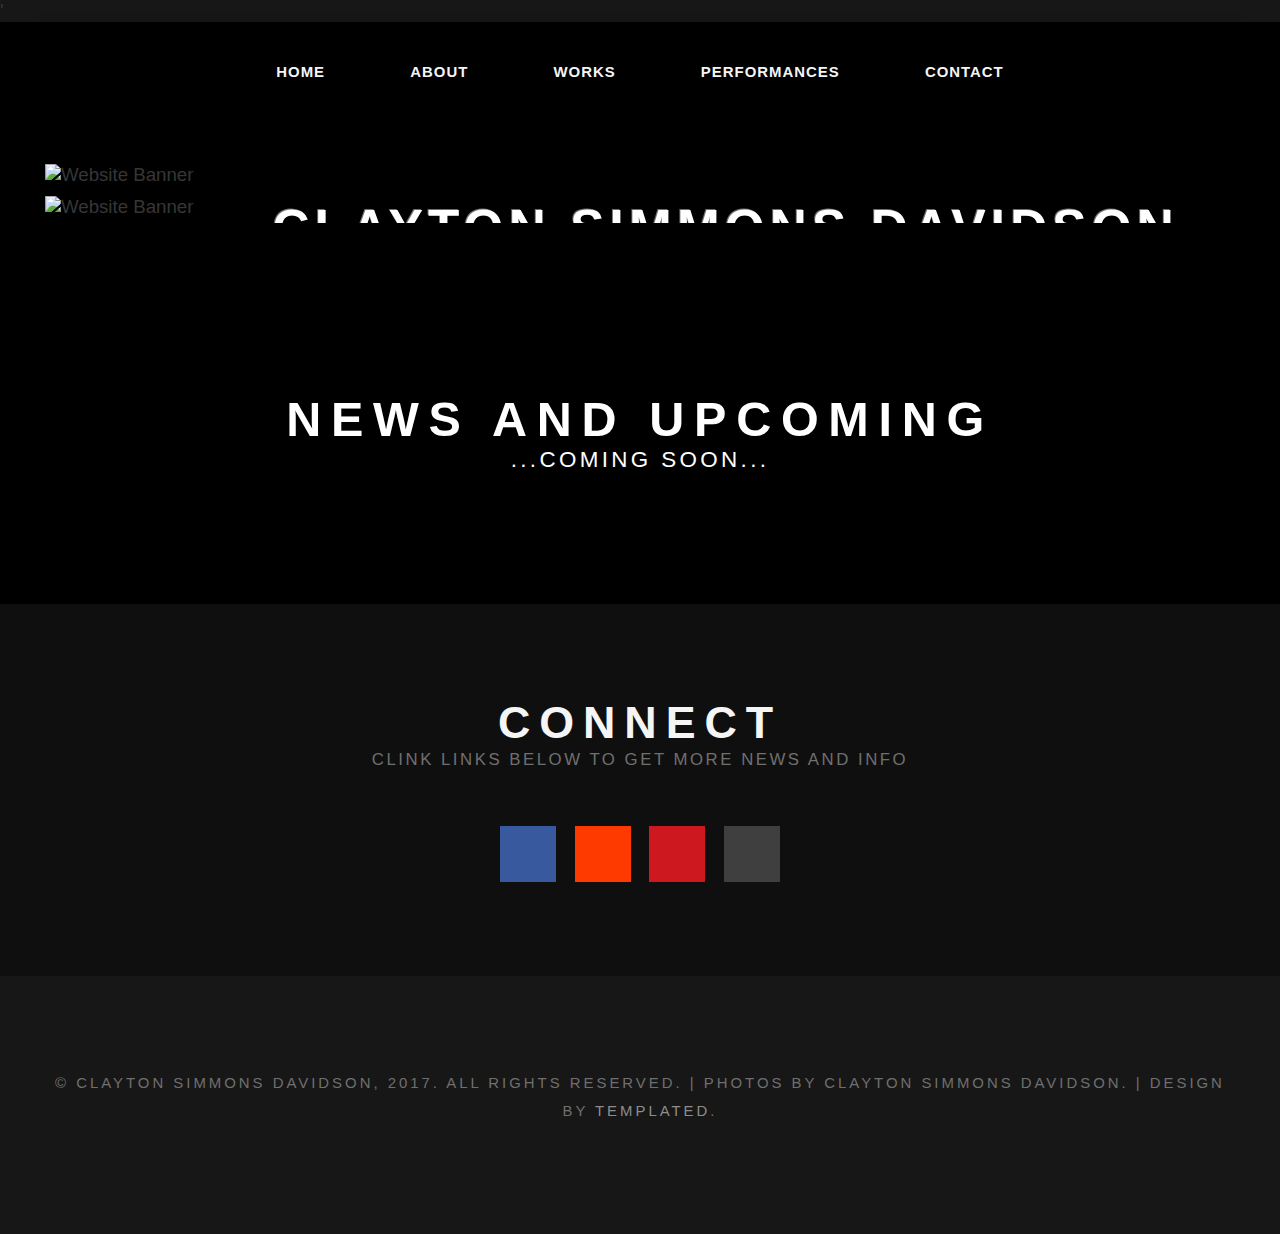
==== index.html @ 280177c4 "Add files via upload" ====
<!DOCTYPE html PUBLIC "-//W3C//DTD XHTML 1.0 Strict//EN" "http://www.w3.org/TR/xhtml1/DTD/xhtml1-strict.dtd">
<!--
Design by TEMPLATED
http://templated.co
Released for free under the Creative Commons Attribution License

Name       : Under The Bridge 
Description: A two-column, fixed-width design with dark color scheme.
Version    : 1.0
Released   : 20130602

-->
' <html xmlns="http://www.">
<head>
<meta http-equiv="Content-Type" content="text/html; charset=utf-8" />
<title>Clayton Simmons Davidson | Composer</title>
<meta name="keywords" content="" />
<meta name="description" content="" />
<link href="default.css" rel="stylesheet" type="text/css" media="all" />
<link href="fonts.css" rel="stylesheet" type="text/css" media="all" />
<!--[if IE 6]>
<link href="default_ie6.css" rel="stylesheet" type="text/css" />
<![endif]-->
</head>
<body>
<div id="wrapper-front">
	<div id="menu" class="container" style="width:100%; padding:0px;">
		<ul>
			<li class="current_page_item"><a href="index.html">Home</a></li>
			<li><a href="about.html">About</a></li>
			<li><a href="works.html">Works</a></li>
			<li><a href="performances.html">Performances</a></li>
            <li><a href="contact.html">Contact</a></li>
		</ul>
    </div>
	<!-- end #menu -->
	<div id="header" class="container">
        <div id="banner"><img class="image-full" src="images/into entropy spectrum 308p.jpg" alt="Website Banner"/></div>
        <div id="logo">
			<h1><a href="#" style="cursor: text">Clayton Simmons Davidson</a></h1>
			<p>Composer</p>
		</div>
		<div id="banner"><img class="image-full" src="images/IMG_1082 crop.JPG" alt="Website Banner"/></div>
	</div>
	
	<div id="page" class="container">
        <div id="welcome" class="container">
		<div class="title">
			<h2>News and Upcoming</h2>
            <span class="byline">...Coming Soon...</span>
        </div>
	</div>
	</div>
</div>
<div id="footer-wrapper">
	<div id="footer" class="container">
		<h2>Connect</h2>
		<span class="byline">Clink links below to get more news and info</span>
		<ul class="contact">
			<li><a href="https://www.facebook.com/profile.php?id=100001214511544/" class="icon icon-facebook" target="_blank"><span>Facebook</span></a></li>
			<li><a href="https://soundcloud.com/cs-davidson" class="icon icon-soundcloud" target="_blank"><span>Soundcloud</span></a></li>
            <li><a href="https://www.youtube.com/channel/UCtIOoXngxqVNChLkGbNOw8g" class="icon icon-youtube" target="_blank"><span>Youtube</span></a></li>
			<li><a href="#" class="icon icon-rss"><span>RSS</span></a></li>
		</ul>
	</div>
</div>
<div id="copyright" class="container">
	<p>&copy; Clayton Simmons Davidson, 2017. All rights reserved. | Photos by Clayton Simmons Davidson. | Design by <a href="http://templated.co" rel="nofollow">TEMPLATED</a>.</p>
</div>
</body>
</html>
---- default.css ----
html, body {
    min-width: 753px;
	height: 100%;
}

body {
	margin: 0px;
	padding: 0px;
	background: #171717;
	font-family: 'Source Sans Pro', sans-serif;
	font-size: 14pt;
	font-weight: 300;
    
	color: #363636;
}


h1, h2, h3 {
	margin: 0;
	padding: 0;
}

p, ol, ul {
	margin-top: 0px;
}

p {
	line-height: 190%;
}

strong {
}

a {
	color: #006699;
    text-decoration: none;
}

a:hover {
	text-decoration: none;
}

img {
	border: none;
}

    .banner
    {
        overflow: hidden;
        margin: 5px;
        max-width: 1200px;
        height: auto;
    }

	.image
	{
		display: inline-block;
	}
	
		.image img
		{
			display: block;

		}

	.image-full
	{
		display: block;
        max-width: 100%;
        height: auto;
		padding: 5px;
        box-sizing: border-box;
        background: #000000;
	}
	
    .image-full2
	{
		display: block;
        max-width: 90%;
        height: auto;
		padding: 5px;
        margin: 0 auto;
        box-sizing: border-box;
        background: #000000;
	}

	.image-left
	{
		float: left;
		margin: 0 2em 2em 0;
	}
	
	.image-centered
	{
		display: block;
		margin: 0 0 2em 0;
	}

		.image-centered img
		{
			margin: 0 auto;
			width: auto;
		}

hr {
	display: none;
}

	ul.style2
	{
		margin: 0;
		padding: 0;
		list-style: none;
	}
	
	ul.style2 li
	{
		border-top: solid 1px #E5E5E5;
		padding: 0.80em 0;
	}
	
	ul.style2 li:first-child
	{
		border-top: 0;
		padding-top: 0;
	}

/*********************************************************************************/
/* Social Icon Styles                                                            */
/*********************************************************************************/

	ul.contact
	{
		margin: 0;
		padding: 3em 0em 0em 0em;
		list-style: none;
	}
	
	ul.contact li
	{
		display: inline-block;
		padding: 0em 0.30em;
		font-size: 1.2em;
	}
	
	ul.contact li span
	{
		display: none;
		margin: 0;
		padding: 0;
	}
	
	ul.contact li a
	{
		color: #FFF;
	}
	
	ul.contact li a:before
	{
		display: inline-block;
		background: #3f3f3f;
		width: 56px;
		height: 56px;
		line-height: 56px;
		text-align: center;
		color: #FFFFFF;
	}
	
	ul.contact li a.icon-twitter:before { background: #2DAAE4; }
	ul.contact li a.icon-facebook:before { background: #39599F; }
	ul.contact li a.icon-youtube:before { background: rgb(204, 24, 30);	}
	ul.contact li a.icon-soundcloud:before { background: #ff3a00; }
	ul.contact li a.icon-rss:before { }
    a.icon-rss:hover { cursor:default }

/*********************************************************************************/
/* Heading Titles                                                                */
/*********************************************************************************/

	.title
	{
		margin-bottom: 2em;
		text-transform: uppercase;
	}

	.title h2
	{
		letter-spacing: 0.20em;
		font-weight: 700;
		font-size: 2em;
		color: #171717;
	}
	
	.title .byline
	{
		letter-spacing: 0.15em;
		text-transform: uppercase;
		font-weight: 400;
		font-size: 0.90em;
		color: #6F6F6F;
	}

/** WRAPPER */

#wrapper {
	background: #F5F5F5 url(images/bg01.png) repeat;
    max-width: auto;
}

#wrapper-front {
	background: #000000 url(images/bg01.png) repeat;
    max-width: auto;
}


#footer-wrapper
{
	background: #0F0F0F;
}

#footer-wrapper {
    max-width: 100%;

}

.container {
	max-width: 1200px;
	margin: 0px auto;
}

.clearfix {
	clear: both;
}


/*********************************************************************************/
/* Header                                                                        */
/*********************************************************************************/

	#header 
	{
		position: relative;
		overflow: hidden;
		box-sizing: border-box;
		box-shadow: 0px 0px 10px rgba(0,0,0,0.2);
	}

/*********************************************************************************/
/* Logo                                                                          */
/*********************************************************************************/

	#logo 
{
		position: absolute;
		top: 33%;
		right: 5px;
		padding: 1em 3em;
		background: rgba(0,0,0,0.4);
		text-transform: uppercase;
		z-index: 10;
	}
	
	#logo h1
	{
		letter-spacing: 0.10em;
		text-align: right;
		font-size: 2.75em;
        text-shadow: -1px -1px 0 #6F6F6F;
        cursor: text;
        
	}
	
	#logo p 
	{
		letter-spacing: 0.10em;
		color: #FFFFFF;
        text-align: right;
        margin: 0px;
	}
	
	#logo a 
	{
		text-decoration: none;
		color: #FFFFFF;
	}

/*********************************************************************************/
/* Banner                                                                        */
/*********************************************************************************/

	#banner 
	{
		overflow: hidden;
		z-index: 1;
	}
	
	#banner .image
	{
		border: 5px solid #000000;

	}
	

/** MENU */

#menu {
	overflow: hidden;
	margin-bottom: 2em;
	background: #000000;
	box-shadow: 0px 0px 10px rgba(0,0,0,0.2);
	height: 100px;
    min-width: 190px;
}

#menu ul {
	margin: 0;
    background: #000000;
	padding: 0px 0px 0px 0px;
	list-style: none;
	line-height: normal;
	text-align: center;
}

#menu li {
	display: inline-block;
}

#menu a {
	display: block;
	letter-spacing: 1px;
	line-height: 100px;
	padding: 0 40px;
	text-decoration: none;
	text-align: center;
	text-transform: uppercase;
	font-size: 0.80em;
	font-weight: 600;
	border: none;
	color: #F5F5F5;
}

#menu a:hover, #menu .current_page_item a {
	text-decoration: none;
	background: #A0A0A0;
}

#menu .current_page_item a {
	background: #000000;
}

/** PAGE */

#page
{
	position: relative;
	overflow: hidden;
	padding: 4em 0em 5em 0em;
}

@media screen and (max-width: 1217px) {
    #page {
        margin-left: 15px;
    }
}

@media screen and (max-width: 1199px) {
    #page {
        margin-left: auto;
    }
}

@media screen and (max-width: 1017px) {
    #page {
        margin-left: 15px;
    }
}

@media screen and (max-width: 991px) {
    #page {
        margin-left: auto;
    }
}

@media screen and (max-width: 797px) {
    #page {
        margin-left: 15px;
    }
}
/** CONTENT */

#content
{
	float: left;
	max-width: 850px;
}

/*********************************************************************************/
/* Sidebar                                                                       */
/*********************************************************************************/

	#sidebar
	{
        position: absolute;
        right: 0;
		max-width: 375px;
        
	    
	}
	
	#sidebar .title h2
	{
		font-size: 1.6em;
	}
	
	#sidebar .box1
	{
		margin-bottom: 3em;
	}

    #popout
    {   
        background: #FFF;
        box-shadow: 0px 0px 10px rgba(0,0,0,0.2);
        padding: 15px 15px 0px 15px;
        max-width: 375px;
    }

    .toggle 
    {
        text-decoration: none;
        font-size: 2em;
        color: rgba(0, 0, 0, 0.61);
        -webkit-transition: all 0.65s ease-out 0.00844155844s;
        -moz-transition: all 0.65s ease-out 0.00844155844s;
        transition: all 0.65s ease-out 0.00844155844s;
        position: absolute;
        right: 5px;
        z-index: 0;
        cursor: pointer;
        background: rgb(234, 234, 234);
        box-shadow: 0px 0px 10px rgba(0,0,0,0.2);
        padding: 0px 8px;
        margin-right: -5px;
       
        
    } 

    .sidebar 
    {
        position: absolute;
        top: 0px;
        bottom: 0px;
        right: -380px;
        -webkit-transition: all 0.65s ease-out 0s;
        -moz-transition: all 0.65s ease-out 0s;
        transition: all 0.65s ease-out 0s;
        width: 375px;
    }

@media screen and (max-width: 772px) {
    #slide:checked + .container .toggle 
    {
        right: 400px;
    }
}
    #slide:checked + .container .sidebar 
    {
        right: 5px;
    }

    #slide:checked + .container .toggle 
    {
        right: 385px;
    }

@media screen and (max-width: 767px) {
    
    #slide:checked + .container .toggle 
    {
        right: 400px;
    }
    
    .toggle {
        padding-right: 40px;
        margin-right: -20px;
    }
}
    #slide 
    {
        display: none; 
    }



/*********************************************************************************/
/* Footer                                                                        */
/*********************************************************************************/

	#footer
	{
		overflow: hidden;
		padding: 5em 0em;
		text-align: center;
		text-transform: uppercase;
		color: #6F6F6F;
	}
	
	#footer h2
	{
		letter-spacing: 0.20em;
		font-weight: 700;
		font-size: 2.4em;
		color: #F5F5F5;
	}
	
	#footer .byline
	{
		letter-spacing: 0.15em;
		text-transform: uppercase;
		font-weight: 400;
		font-size: 0.90em;
		color: #6F6F6F;
	}

/*********************************************************************************/
/* Copyright                                                                     */
/*********************************************************************************/

	#copyright
	{
		overflow: hidden;
		padding: 5em 0em;
	}
	
	#copyright p
	{
		letter-spacing: 0.20em;
		text-align: center;
		text-transform: uppercase;
		font-size: 0.80em;
		color: #6F6F6F;
	}
	
	#copyright a
	{
		text-decoration: none;
		color: #8C8C8C;
	}

/*********************************************************************************/
/* Welcome                                                                       */
/*********************************************************************************/

	#welcome
	{
		overflow: hidden;
		padding: 5em 0em 0em 0em;
		text-align: center;
	}
	
	#welcome h2
	{
		letter-spacing: 0.20em;
		text-transform: uppercase;
		font-size: 2.6em;
        color: #FFFFFF;
	}
	
	#welcome p
	{
		font-size: 1.3em;
	}

	#welcome .byline
	{
		display: block;
		letter-spacing: 0.15em;
		text-transform: uppercase;
		font-weight: 400;
		font-size: 1.2em;
		color: #FFFFFF;
	}

/*********************************************************************************/
/* Main Title                                                                       */
/*********************************************************************************/	

	#main-title
	{
		overflow: hidden;
		border-bottom: 1px solid #E5E5E5;
		text-align: center;
        margin-bottom: 0px;
	}
	
	#main-title h2
	{
		letter-spacing: 0.20em;
		text-transform: uppercase;
		font-size: 2.6em;
	}
	
	#main-title p
	{
		font-size: 1.3em;
	}

	#main-title .byline
	{
		display: block;
		letter-spacing: 0.15em;
		text-transform: uppercase;
		font-weight: 400;
		font-size: 1.2em;
		color: #6F6F6F;
	}
	
/*********************************************************************************/
/* Works List                                                                      */
/*********************************************************************************/

    .movements
    {
        margin-left: 30px;
    }

    #works-list
    {
        margin-left: 30px;
        margin-bottom: 50px;
    }   

    #works-list span
    {
        font-size: 1.5em;
    }

    #works-list ul
    {
        padding-left: 20px;
    }
    

    #works-list li
    {
        font-size: .95em;
        padding-right: 10px;
        list-style-type: none;
        display: inline;
    }

    #works-list-notes 
    {
        margin-left: 20px;
        font-size: .95em;
        max-width: 770px;
    }

    #works-list-notes strong
    {
        font-weight: 500;
    }

/*********************************************************************************/
/* Performances                                                                     */
/*********************************************************************************/

    .performance-year
    {
        margin-left: 30px;
        margin-bottom: 50px;
    }

    .performance-year h3
    {
        margin-bottom: 1em;
    }
    
    .performance
    {
        margin-left: 20px;
    }

    .performance p
    {
        margin-bottom: .5em;
    }

/*********************************************************************************/
/* About                                                                     */
/*********************************************************************************/

    .small-container
    {
        max-width: 750px;
    }

    .about-photo
    {
        margin: 10px;
        float: right;
        max-width: 230px;
        border: 5px solid #FFFFFF;
        box-shadow: 0px 0px 10px 0px rgba(0,0,0,0.2);
    }

    .button
    {
        margin-left: 10px;
        padding: 15px;
        background: #FFFFFF;
        box-shadow: 0px 0px 10px 0px rgba(0,0,0,0.2);
    }

    a.button:hover
    {
        background: #F5F5F5;   
    }
/*********************************************************************************/
/* Contact                                                                  */
/*********************************************************************************/

    table
    {
        margin-left: 30px;
        
    }

@import url(https://fonts.googleapis.com/css?family=Poiret+One|Varela+Round);
---- fonts.css ----
@charset 'UTF-8';

@font-face
{
	font-family: 'FontAwesome';
	src: url('fonts/fontawesome-webfont.eot?v=3.0.1');
	src: url('fonts/fontawesome-webfont.eot?#iefix&v=3.0.1') format('embedded-opentype'),
	     url('fonts/fontawesome-webfont.woff?v=3.0.1') format('woff'),
	     url('fonts/fontawesome-webfont.ttf?v=3.0.1') format('truetype'),
	     url('fonts/fontawesome-webfont.svg#FontAwesome') format('svg');
	font-weight: normal;
	font-style: normal;
}

@font-face
{
	font-family: 'Font-Awesome-Social';
	src: url('fonts/fontawesome-social-webfont.eot');
	src: url('fonts/fontawesome-social-webfont.eot?#iefix') format('embedded-opentype'),
	     url('fonts/fontawesome-social-webfont.woff') format('woff'),
		 url('fonts/fontawesome-social-webfont.ttf') format('truetype'),
		 url('fonts/fontawesome-social-webfont.svg#Font-Awesome-More') format('svg');
	font-weight: normal;
	font-style: normal;
}

/*********************************************************************************/
/* Icons                                                                         */
/*********************************************************************************/

	/*
		Powered by:
		
		Font Awesome (http://fortawesome.github.com/Font-Awesome/)
		Font Awesome More (http://gregoryloucas.github.com/Font-Awesome-More/)
	*/

	.icon
	{
		text-decoration: none;
	}

		.icon:before
		{
			font-size: 1.25em;
			text-decoration: none;
			font-family: FontAwesome;
			font-weight: normal;
			font-style: normal;
			-webkit-text-rendering: optimizeLegibility;
			-moz-text-rendering: optimizeLegibility;
			-ms-text-rendering: optimizeLegibility;
			-o-text-rendering: optimizeLegibility;
			text-rendering: optimizeLegibility;
			-webkit-font-smoothing: antialiased;
			-moz-font-smoothing: antialiased;
			-ms-font-smoothing: antialiased;
			-o-font-smoothing: antialiased;
			font-smoothing: antialiased;
			-webkit-font-feature-settings: "liga" 1, "dlig" 1;
			-moz-font-feature-settings: "liga=1, dlig=1";
			-ms-font-feature-settings: "liga" 1, "dlig" 1;
			-o-font-feature-settings: "liga" 1, "dlig" 1;
			font-feature-settings: "liga" 1, "dlig" 1;
		}

		.icon-glass:before                { content: "\f000"; }
		.icon-music:before                { content: "\f001"; }
		.icon-search:before               { content: "\f002"; }
		.icon-envelope:before             { content: "\f003"; }
		.icon-heart:before                { content: "\f004"; }
		.icon-star:before                 { content: "\f005"; }
		.icon-star-empty:before           { content: "\f006"; }
		.icon-user:before                 { content: "\f007"; }
		.icon-film:before                 { content: "\f008"; }
		.icon-th-large:before             { content: "\f009"; }
		.icon-th:before                   { content: "\f00a"; }
		.icon-th-list:before              { content: "\f00b"; }
		.icon-ok:before                   { content: "\f00c"; }
		.icon-remove:before               { content: "\f00d"; }
		.icon-zoom-in:before              { content: "\f00e"; }

		.icon-zoom-out:before             { content: "\f010"; }
		.icon-off:before                  { content: "\f011"; }
		.icon-signal:before               { content: "\f012"; }
		.icon-cog:before                  { content: "\f013"; }
		.icon-trash:before                { content: "\f014"; }
		.icon-home:before                 { content: "\f015"; }
		.icon-file:before                 { content: "\f016"; }
		.icon-time:before                 { content: "\f017"; }
		.icon-road:before                 { content: "\f018"; }
		.icon-download-alt:before         { content: "\f019"; }
		.icon-download:before             { content: "\f01a"; }
		.icon-upload:before               { content: "\f01b"; }
		.icon-inbox:before                { content: "\f01c"; }
		.icon-play-circle:before          { content: "\f01d"; }
		.icon-repeat:before               { content: "\f01e"; }

		/* \f020 doesn't work in Safari. all shifted one down */
		.icon-refresh:before              { content: "\f021"; }
		.icon-list-alt:before             { content: "\f022"; }
		.icon-lock:before                 { content: "\f023"; }
		.icon-flag:before                 { content: "\f024"; }
		.icon-headphones:before           { content: "\f025"; }
		.icon-volume-off:before           { content: "\f026"; }
		.icon-volume-down:before          { content: "\f027"; }
		.icon-volume-up:before            { content: "\f028"; }
		.icon-qrcode:before               { content: "\f029"; }
		.icon-barcode:before              { content: "\f02a"; }
		.icon-tag:before                  { content: "\f02b"; }
		.icon-tags:before                 { content: "\f02c"; }
		.icon-book:before                 { content: "\f02d"; }
		.icon-bookmark:before             { content: "\f02e"; }
		.icon-print:before                { content: "\f02f"; }

		.icon-camera:before               { content: "\f030"; }
		.icon-font:before                 { content: "\f031"; }
		.icon-bold:before                 { content: "\f032"; }
		.icon-italic:before               { content: "\f033"; }
		.icon-text-height:before          { content: "\f034"; }
		.icon-text-width:before           { content: "\f035"; }
		.icon-align-left:before           { content: "\f036"; }
		.icon-align-center:before         { content: "\f037"; }
		.icon-align-right:before          { content: "\f038"; }
		.icon-align-justify:before        { content: "\f039"; }
		.icon-list:before                 { content: "\f03a"; }
		.icon-indent-left:before          { content: "\f03b"; }
		.icon-indent-right:before         { content: "\f03c"; }
		.icon-facetime-video:before       { content: "\f03d"; }
		.icon-picture:before              { content: "\f03e"; }

		.icon-pencil:before               { content: "\f040"; }
		.icon-map-marker:before           { content: "\f041"; }
		.icon-adjust:before               { content: "\f042"; }
		.icon-tint:before                 { content: "\f043"; }
		.icon-edit:before                 { content: "\f044"; }
		.icon-share:before                { content: "\f045"; }
		.icon-check:before                { content: "\f046"; }
		.icon-move:before                 { content: "\f047"; }
		.icon-step-backward:before        { content: "\f048"; }
		.icon-fast-backward:before        { content: "\f049"; }
		.icon-backward:before             { content: "\f04a"; }
		.icon-play:before                 { content: "\f04b"; }
		.icon-pause:before                { content: "\f04c"; }
		.icon-stop:before                 { content: "\f04d"; }
		.icon-forward:before              { content: "\f04e"; }

		.icon-fast-forward:before         { content: "\f050"; }
		.icon-step-forward:before         { content: "\f051"; }
		.icon-eject:before                { content: "\f052"; }
		.icon-chevron-left:before         { content: "\f053"; }
		.icon-chevron-right:before        { content: "\f054"; }
		.icon-plus-sign:before            { content: "\f055"; }
		.icon-minus-sign:before           { content: "\f056"; }
		.icon-remove-sign:before          { content: "\f057"; }
		.icon-ok-sign:before              { content: "\f058"; }
		.icon-question-sign:before        { content: "\f059"; }
		.icon-info-sign:before            { content: "\f05a"; }
		.icon-screenshot:before           { content: "\f05b"; }
		.icon-remove-circle:before        { content: "\f05c"; }
		.icon-ok-circle:before            { content: "\f05d"; }
		.icon-ban-circle:before           { content: "\f05e"; }

		.icon-arrow-left:before           { content: "\f060"; }
		.icon-arrow-right:before          { content: "\f061"; }
		.icon-arrow-up:before             { content: "\f062"; }
		.icon-arrow-down:before           { content: "\f063"; }
		.icon-share-alt:before            { content: "\f064"; }
		.icon-resize-full:before          { content: "\f065"; }
		.icon-resize-small:before         { content: "\f066"; }
		.icon-plus:before                 { content: "\f067"; }
		.icon-minus:before                { content: "\f068"; }
		.icon-asterisk:before             { content: "\f069"; }
		.icon-exclamation-sign:before     { content: "\f06a"; }
		.icon-gift:before                 { content: "\f06b"; }
		.icon-leaf:before                 { content: "\f06c"; }
		.icon-fire:before                 { content: "\f06d"; }
		.icon-eye-open:before             { content: "\f06e"; }

		.icon-eye-close:before            { content: "\f070"; }
		.icon-warning-sign:before         { content: "\f071"; }
		.icon-plane:before                { content: "\f072"; }
		.icon-calendar:before             { content: "\f073"; }
		.icon-random:before               { content: "\f074"; }
		.icon-comment:before              { content: "\f075"; }
		.icon-magnet:before               { content: "\f076"; }
		.icon-chevron-up:before           { content: "\f077"; }
		.icon-chevron-down:before         { content: "\f078"; }
		.icon-retweet:before              { content: "\f079"; }
		.icon-shopping-cart:before        { content: "\f07a"; }
		.icon-folder-close:before         { content: "\f07b"; }
		.icon-folder-open:before          { content: "\f07c"; }
		.icon-resize-vertical:before      { content: "\f07d"; }
		.icon-resize-horizontal:before    { content: "\f07e"; }

		.icon-bar-chart:before            { content: "\f080"; }
		.icon-twitter-sign:before         { content: "\f081"; }
		.icon-facebook-sign:before        { content: "\f082"; }
		.icon-camera-retro:before         { content: "\f083"; }
		.icon-key:before                  { content: "\f084"; }
		.icon-cogs:before                 { content: "\f085"; }
		.icon-comments:before             { content: "\f086"; }
		.icon-thumbs-up:before            { content: "\f087"; }
		.icon-thumbs-down:before          { content: "\f088"; }
		.icon-star-half:before            { content: "\f089"; }
		.icon-heart-empty:before          { content: "\f08a"; }
		.icon-signout:before              { content: "\f08b"; }
		.icon-linkedin-sign:before        { content: "\f08c"; }
		.icon-pushpin:before              { content: "\f08d"; }
		.icon-external-link:before        { content: "\f08e"; }

		.icon-signin:before               { content: "\f090"; }
		.icon-trophy:before               { content: "\f091"; }
		.icon-github-sign:before          { content: "\f092"; }
		.icon-upload-alt:before           { content: "\f093"; }
		.icon-lemon:before                { content: "\f094"; }
		.icon-phone:before                { content: "\f095"; }
		.icon-check-empty:before          { content: "\f096"; }
		.icon-bookmark-empty:before       { content: "\f097"; }
		.icon-phone-sign:before           { content: "\f098"; }
		.icon-twitter:before              { content: "\f099"; }
		.icon-facebook:before             { content: "\f09a"; }
		.icon-github:before               { content: "\f09b"; }
		.icon-unlock:before               { content: "\f09c"; }
		.icon-credit-card:before          { content: "\f09d"; }
		.icon-rss:before                  { content: "\f09e"; }

		.icon-hdd:before                  { content: "\f0a0"; }
		.icon-bullhorn:before             { content: "\f0a1"; }
		.icon-bell:before                 { content: "\f0a2"; }
		.icon-certificate:before          { content: "\f0a3"; }
		.icon-hand-right:before           { content: "\f0a4"; }
		.icon-hand-left:before            { content: "\f0a5"; }
		.icon-hand-up:before              { content: "\f0a6"; }
		.icon-hand-down:before            { content: "\f0a7"; }
		.icon-circle-arrow-left:before    { content: "\f0a8"; }
		.icon-circle-arrow-right:before   { content: "\f0a9"; }
		.icon-circle-arrow-up:before      { content: "\f0aa"; }
		.icon-circle-arrow-down:before    { content: "\f0ab"; }
		.icon-globe:before                { content: "\f0ac"; }
		.icon-wrench:before               { content: "\f0ad"; }
		.icon-tasks:before                { content: "\f0ae"; }

		.icon-filter:before               { content: "\f0b0"; }
		.icon-briefcase:before            { content: "\f0b1"; }
		.icon-fullscreen:before           { content: "\f0b2"; }

		.icon-group:before                { content: "\f0c0"; }
		.icon-link:before                 { content: "\f0c1"; }
		.icon-cloud:before                { content: "\f0c2"; }
		.icon-beaker:before               { content: "\f0c3"; }
		.icon-cut:before                  { content: "\f0c4"; }
		.icon-copy:before                 { content: "\f0c5"; }
		.icon-paper-clip:before           { content: "\f0c6"; }
		.icon-save:before                 { content: "\f0c7"; }
		.icon-sign-blank:before           { content: "\f0c8"; }
		.icon-reorder:before              { content: "\f0c9"; }
		.icon-list-ul:before              { content: "\f0ca"; }
		.icon-list-ol:before              { content: "\f0cb"; }
		.icon-strikethrough:before        { content: "\f0cc"; }
		.icon-underline:before            { content: "\f0cd"; }
		.icon-table:before                { content: "\f0ce"; }

		.icon-magic:before                { content: "\f0d0"; }
		.icon-truck:before                { content: "\f0d1"; }
		.icon-pinterest:before            { content: "\f0d2"; }
		.icon-pinterest-sign:before       { content: "\f0d3"; }
		.icon-google-plus-sign:before     { content: "\f0d4"; }
		.icon-google-plus:before          { content: "\f0d5"; }
		.icon-money:before                { content: "\f0d6"; }
		.icon-caret-down:before           { content: "\f0d7"; }
		.icon-caret-up:before             { content: "\f0d8"; }
		.icon-caret-left:before           { content: "\f0d9"; }
		.icon-caret-right:before          { content: "\f0da"; }
		.icon-columns:before              { content: "\f0db"; }
		.icon-sort:before                 { content: "\f0dc"; }
		.icon-sort-down:before            { content: "\f0dd"; }
		.icon-sort-up:before              { content: "\f0de"; }

		.icon-envelope-alt:before         { content: "\f0e0"; }
		.icon-linkedin:before             { content: "\f0e1"; }
		.icon-undo:before                 { content: "\f0e2"; }
		.icon-legal:before                { content: "\f0e3"; }
		.icon-dashboard:before            { content: "\f0e4"; }
		.icon-comment-alt:before          { content: "\f0e5"; }
		.icon-comments-alt:before         { content: "\f0e6"; }
		.icon-bolt:before                 { content: "\f0e7"; }
		.icon-sitemap:before              { content: "\f0e8"; }
		.icon-umbrella:before             { content: "\f0e9"; }
		.icon-paste:before                { content: "\f0ea"; }
		.icon-lightbulb:before            { content: "\f0eb"; }
		.icon-exchange:before             { content: "\f0ec"; }
		.icon-cloud-download:before       { content: "\f0ed"; }
		.icon-cloud-upload:before         { content: "\f0ee"; }

		.icon-user-md:before              { content: "\f0f0"; }
		.icon-stethoscope:before          { content: "\f0f1"; }
		.icon-suitcase:before             { content: "\f0f2"; }
		.icon-bell-alt:before             { content: "\f0f3"; }
		.icon-coffee:before               { content: "\f0f4"; }
		.icon-food:before                 { content: "\f0f5"; }
		.icon-file-alt:before             { content: "\f0f6"; }
		.icon-building:before             { content: "\f0f7"; }
		.icon-hospital:before             { content: "\f0f8"; }
		.icon-ambulance:before            { content: "\f0f9"; }
		.icon-medkit:before               { content: "\f0fa"; }
		.icon-fighter-jet:before          { content: "\f0fb"; }
		.icon-beer:before                 { content: "\f0fc"; }
		.icon-h-sign:before               { content: "\f0fd"; }
		.icon-plus-sign-alt:before        { content: "\f0fe"; }

		.icon-double-angle-left:before    { content: "\f100"; }
		.icon-double-angle-right:before   { content: "\f101"; }
		.icon-double-angle-up:before      { content: "\f102"; }
		.icon-double-angle-down:before    { content: "\f103"; }
		.icon-angle-left:before           { content: "\f104"; }
		.icon-angle-right:before          { content: "\f105"; }
		.icon-angle-up:before             { content: "\f106"; }
		.icon-angle-down:before           { content: "\f107"; }
		.icon-desktop:before              { content: "\f108"; }
		.icon-laptop:before               { content: "\f109"; }
		.icon-tablet:before               { content: "\f10a"; }
		.icon-mobile-phone:before         { content: "\f10b"; }
		.icon-circle-blank:before         { content: "\f10c"; }
		.icon-quote-left:before           { content: "\f10d"; }
		.icon-quote-right:before          { content: "\f10e"; }

		.icon-spinner:before              { content: "\f110"; }
		.icon-circle:before               { content: "\f111"; }
		.icon-reply:before                { content: "\f112"; }
		.icon-github-alt:before           { content: "\f113"; }
		.icon-folder-close-alt:before     { content: "\f114"; }
		.icon-folder-open-alt:before      { content: "\f115"; }

		.icon-blogger-sign:before,.icon-blogger:before,.icon-delicious:before,.icon-dribbble-sign:before,.icon-dribbble:before,.icon-dropbox:before,.icon-drupal:before,.icon-evernote-sign:before,.icon-evernote:before,.icon-flickr-sign:before,.icon-flickr:before,.icon-forrst-sign:before,.icon-forrst:before,.icon-foursquare-sign:before,.icon-foursquare:before,.icon-git-fork:before,.icon-hacker-news:before,.icon-instagram:before,.icon-lastfm-sign:before,.icon-lastfm:before,.icon-paypal:before,.icon-picasa-sign:before,.icon-picasa:before,.icon-reddit:before,.icon-share-this-sign:before,.icon-share-this:before,.icon-skype:before,.icon-soundcloud:before,.icon-spotify:before,.icon-stack-overflow:before,.icon-tumblr-sign:before,.icon-tumblr:before,.icon-vimeo-sign:before,.icon-vimeo:before,.icon-wordpress-sign:before,.icon-wordpress:before,.icon-yelp-sign:before,.icon-yelp:before,.icon-youtube-sign:before,.icon-youtube:before              {font-family:'Font-Awesome-Social'; }

		.icon-dropbox:before              { content: "\f300"; }
		.icon-drupal:before               { content: "\f301"; }
		.icon-git-fork:before             { content: "\f302"; }
		.icon-instagram:before            { content: "\f303"; }
		.icon-share-this-sign:before      { content: "\f304"; }
		.icon-share-this:before           { content: "\f305"; }
		.icon-foursquare-sign:before      { content: "\f306"; }
		.icon-foursquare:before           { content: "\f307"; }
		.icon-hacker-news:before          { content: "\f308"; }
		.icon-skype:before                { content: "\f309"; }
		.icon-spotify:before              { content: "\f30a"; }
		.icon-soundcloud:before           { content: "\f30b"; }
		.icon-paypal:before               { content: "\f30c"; }
		.icon-youtube-sign:before         { content: "\f30d"; }
		.icon-youtube:before              { content: "\f30e"; }
		.icon-reddit:before               { content: "\f30f"; }
		.icon-blogger-sign:before         { content: "\f310"; }
		.icon-blogger:before              { content: "\f311"; }
		.icon-dribbble-sign:before        { content: "\f312"; }
		.icon-dribbble:before             { content: "\f313"; }
		.icon-evernote-sign:before        { content: "\f314"; }
		.icon-evernote:before             { content: "\f315"; }
		.icon-flickr-sign:before          { content: "\f316"; }
		.icon-flickr:before               { content: "\f317"; }
		.icon-forrst-sign:before          { content: "\f318"; }
		.icon-forrst:before               { content: "\f319"; }
		.icon-delicious:before            { content: "\f31a"; }
		.icon-lastfm-sign:before          { content: "\f31b"; }
		.icon-lastfm:before               { content: "\f31c"; }
		.icon-picasa-sign:before          { content: "\f31d"; }
		.icon-picasa:before               { content: "\f31e"; }
		.icon-stack-overflow:before       { content: "\f320"; }
		.icon-tumblr-sign:before          { content: "\f321"; }
		.icon-tumblr:before               { content: "\f322"; }
		.icon-vimeo-sign:before           { content: "\f323"; }
		.icon-vimeo:before                { content: "\f324"; }
		.icon-wordpress-sign:before       { content: "\f325"; }
		.icon-wordpress:before            { content: "\f326"; }
		.icon-yelp-sign:before            { content: "\f327"; }
		.icon-yelp:before                 { content: "\f328"; }
		.icon-cloud-upload:before		  { content: "\f0ee"; }
		.icon-cloud-download:before		  { content: "\f0ed"; }
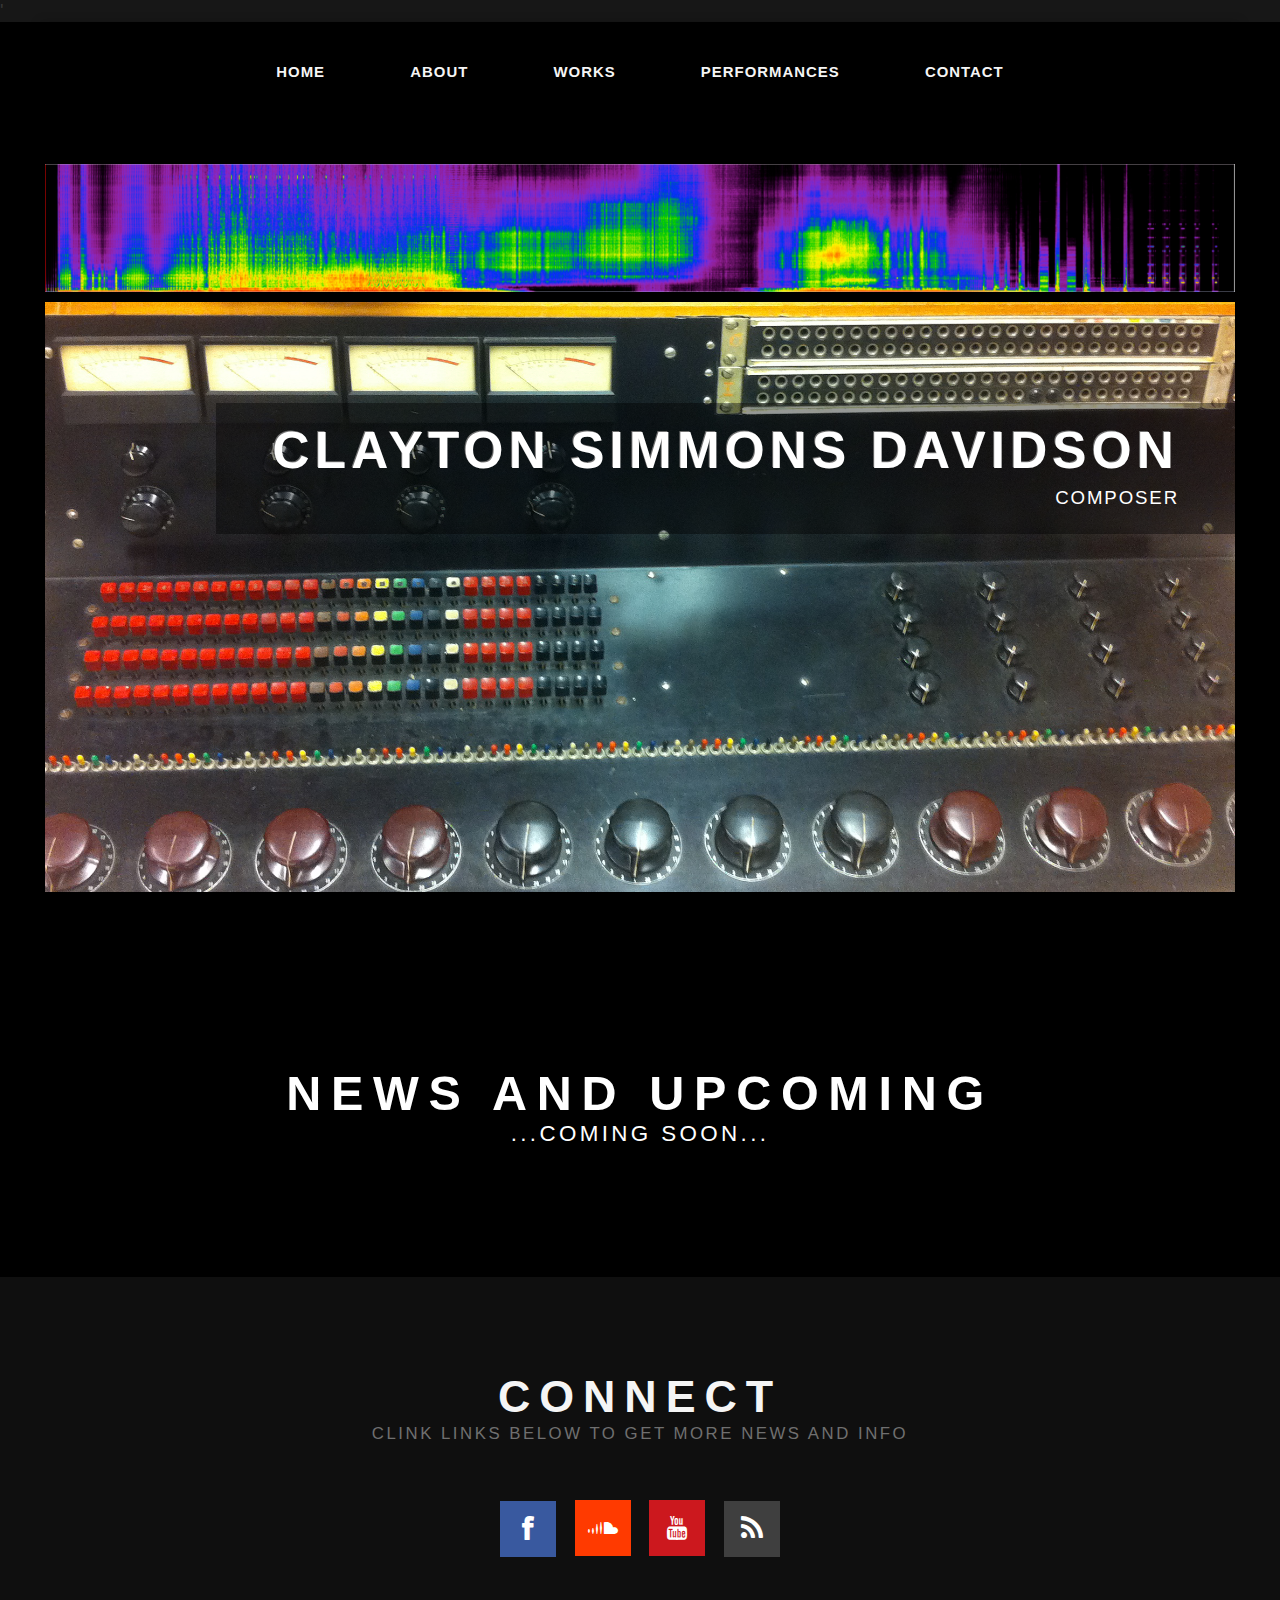
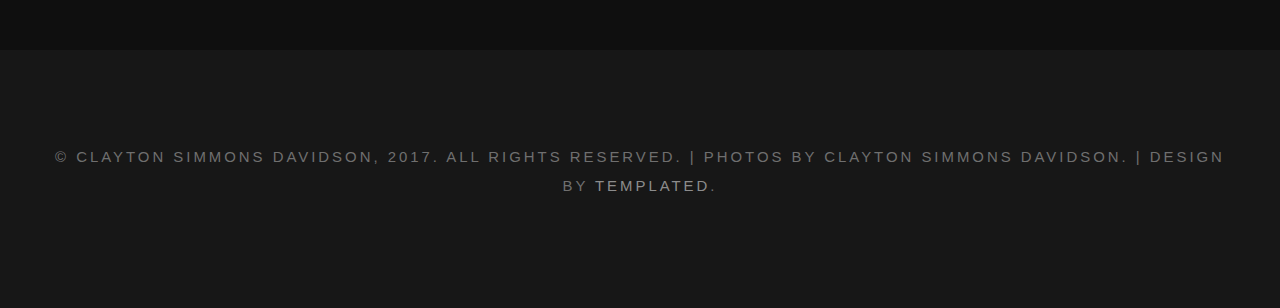
==== commit d85cc18e: "Update index.html" ====
--- a/index.html
+++ b/index.html
@@ -59,7 +59,7 @@
 		<ul class="contact">
 			<li><a href="https://www.facebook.com/profile.php?id=100001214511544/" class="icon icon-facebook" target="_blank"><span>Facebook</span></a></li>
 			<li><a href="https://soundcloud.com/cs-davidson" class="icon icon-soundcloud" target="_blank"><span>Soundcloud</span></a></li>
-            <li><a href="https://www.youtube.com/channel/UCtIOoXngxqVNChLkGbNOw8g" class="icon icon-youtube" target="_blank"><span>Youtube</span></a></li>
+            <li><a href="https://www.youtube.com/" class="icon icon-youtube" target="_blank"><span>Youtube</span></a></li>
 			<li><a href="#" class="icon icon-rss"><span>RSS</span></a></li>
 		</ul>
 	</div>
--- a/default.css
+++ b/default.css
@@ -84,6 +84,15 @@
         box-sizing: border-box;
         background: #000000;
 	}
+
+    .about-photo
+    {
+        margin: 10px;
+        float: right;
+        max-width: 230px;
+        border: 5px solid #FFFFFF;
+        box-shadow: 0px 0px 10px 0px rgba(0,0,0,0.2);
+    }
 
 	.image-left
 	{
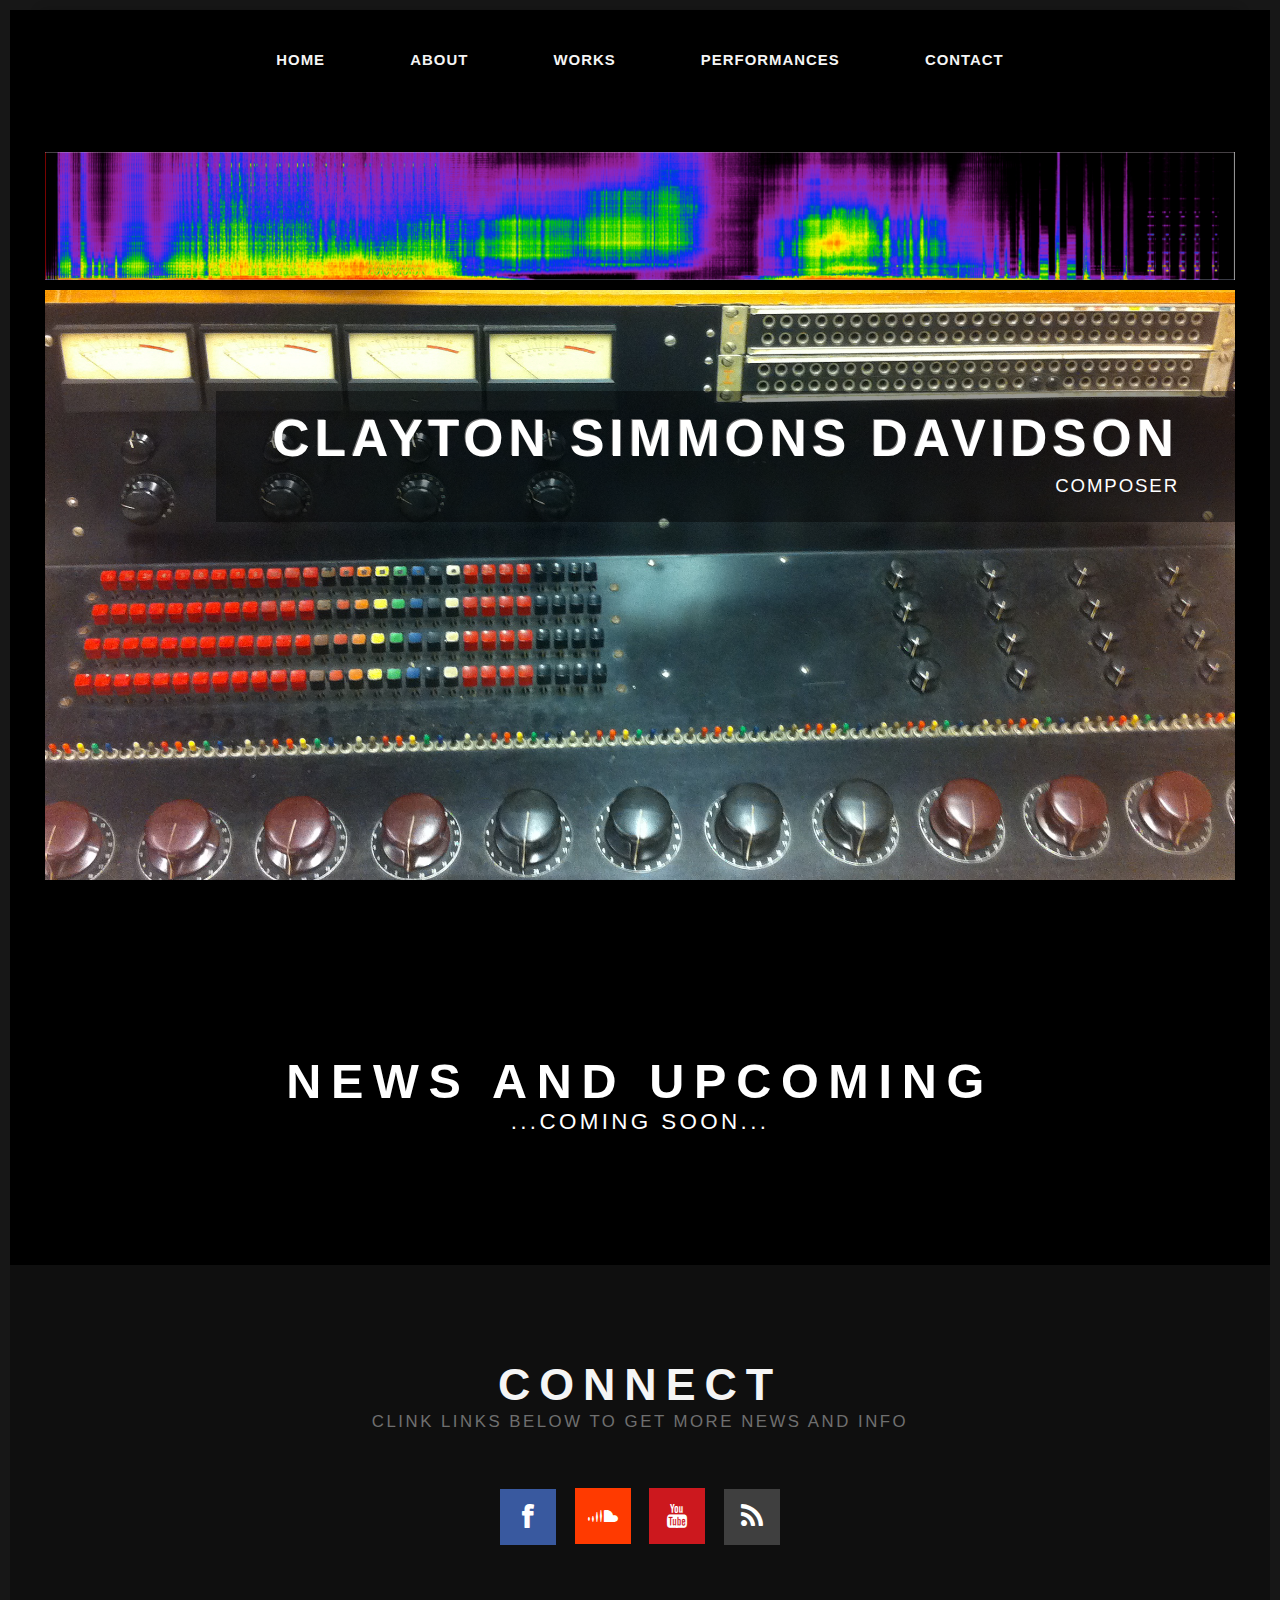
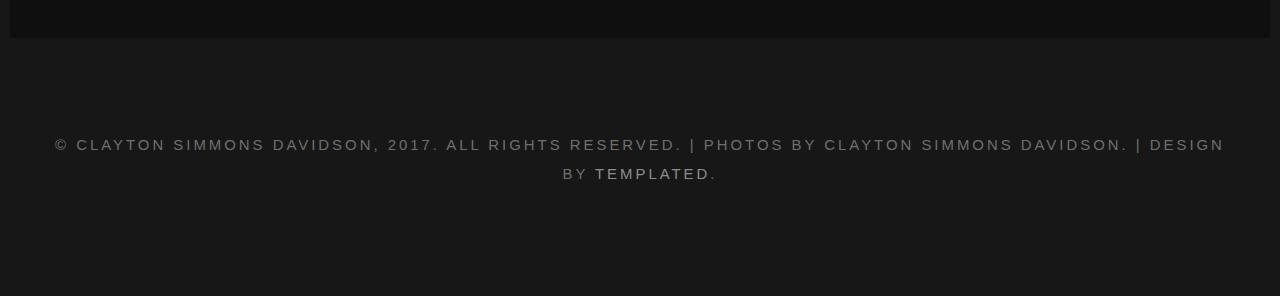
==== commit 256a37f7: "Update index.html" ====
--- a/index.html
+++ b/index.html
@@ -10,12 +10,13 @@
 Released   : 20130602
 
 -->
-' <html xmlns="http://www.">
+<html xmlns="http://www.w3.org/1999/xhtml">
 <head>
 <meta http-equiv="Content-Type" content="text/html; charset=utf-8" />
 <title>Clayton Simmons Davidson | Composer</title>
-<meta name="keywords" content="" />
+<meta name="keywords" content="composer, contemporary, electroacoustic, acousmatic, music" />
 <meta name="description" content="" />
+<meta name="viewport" content="width=device-width, initial-scale=1.0">
 <link href="default.css" rel="stylesheet" type="text/css" media="all" />
 <link href="fonts.css" rel="stylesheet" type="text/css" media="all" />
 <!--[if IE 6]>
--- a/default.css
+++ b/default.css
@@ -5,8 +5,8 @@
 }
 
 body {
-	margin: 0px;
-	padding: 0px;
+	margin: 5px;
+	padding: 5px;
 	background: #171717;
 	font-family: 'Source Sans Pro', sans-serif;
 	font-size: 14pt;
@@ -87,6 +87,7 @@
 
     .about-photo
     {
+        display: inline;
         margin: 10px;
         float: right;
         max-width: 230px;
@@ -403,6 +404,17 @@
 	float: left;
 	max-width: 850px;
 }
+
+    #content .about-photo
+    {
+        display: inline;
+        margin: 10px;
+        float: right;
+        max-width: 230px;
+        border: 5px solid #FFFFFF;
+        box-shadow: 0px 0px 10px 0px rgba(0,0,0,0.2);
+    }
+
 
 /*********************************************************************************/
 /* Sidebar                                                                       */
@@ -707,6 +719,7 @@
 
     .about-photo
     {
+        display: inline;
         margin: 10px;
         float: right;
         max-width: 230px;
